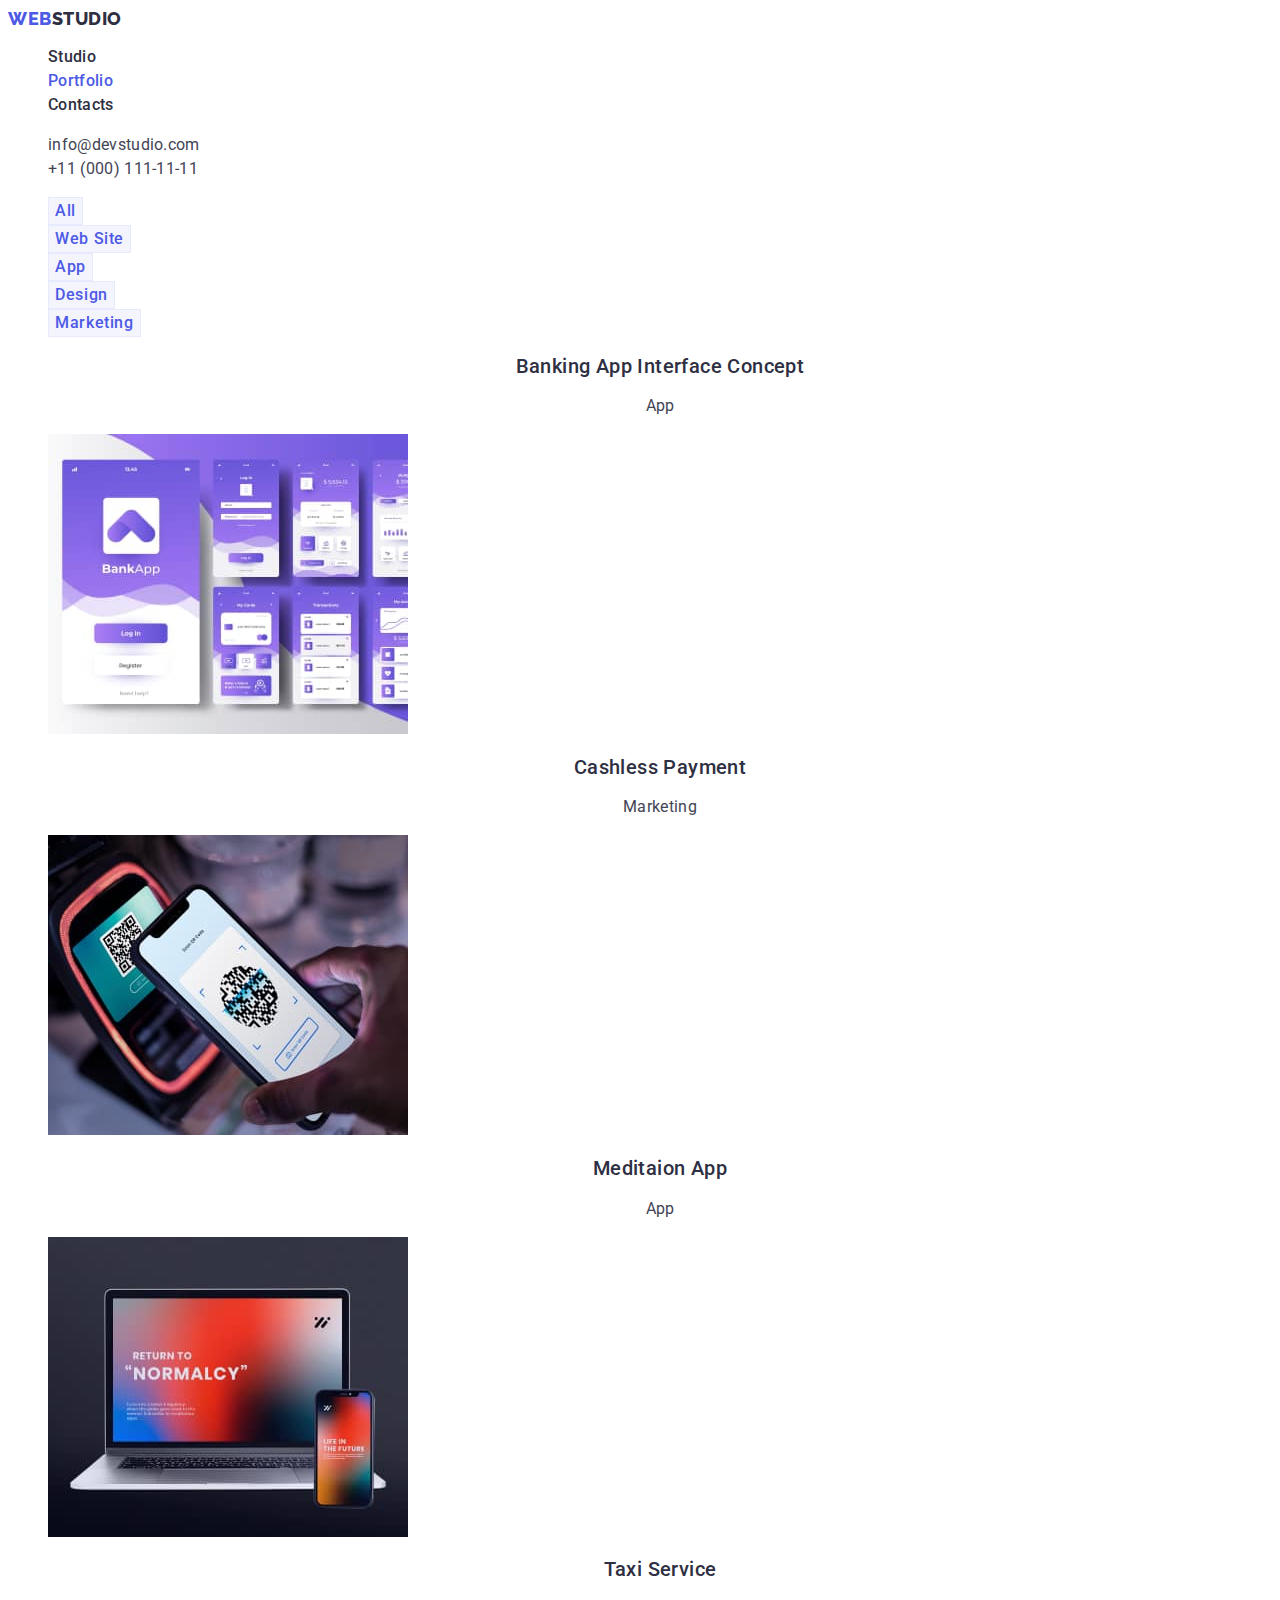
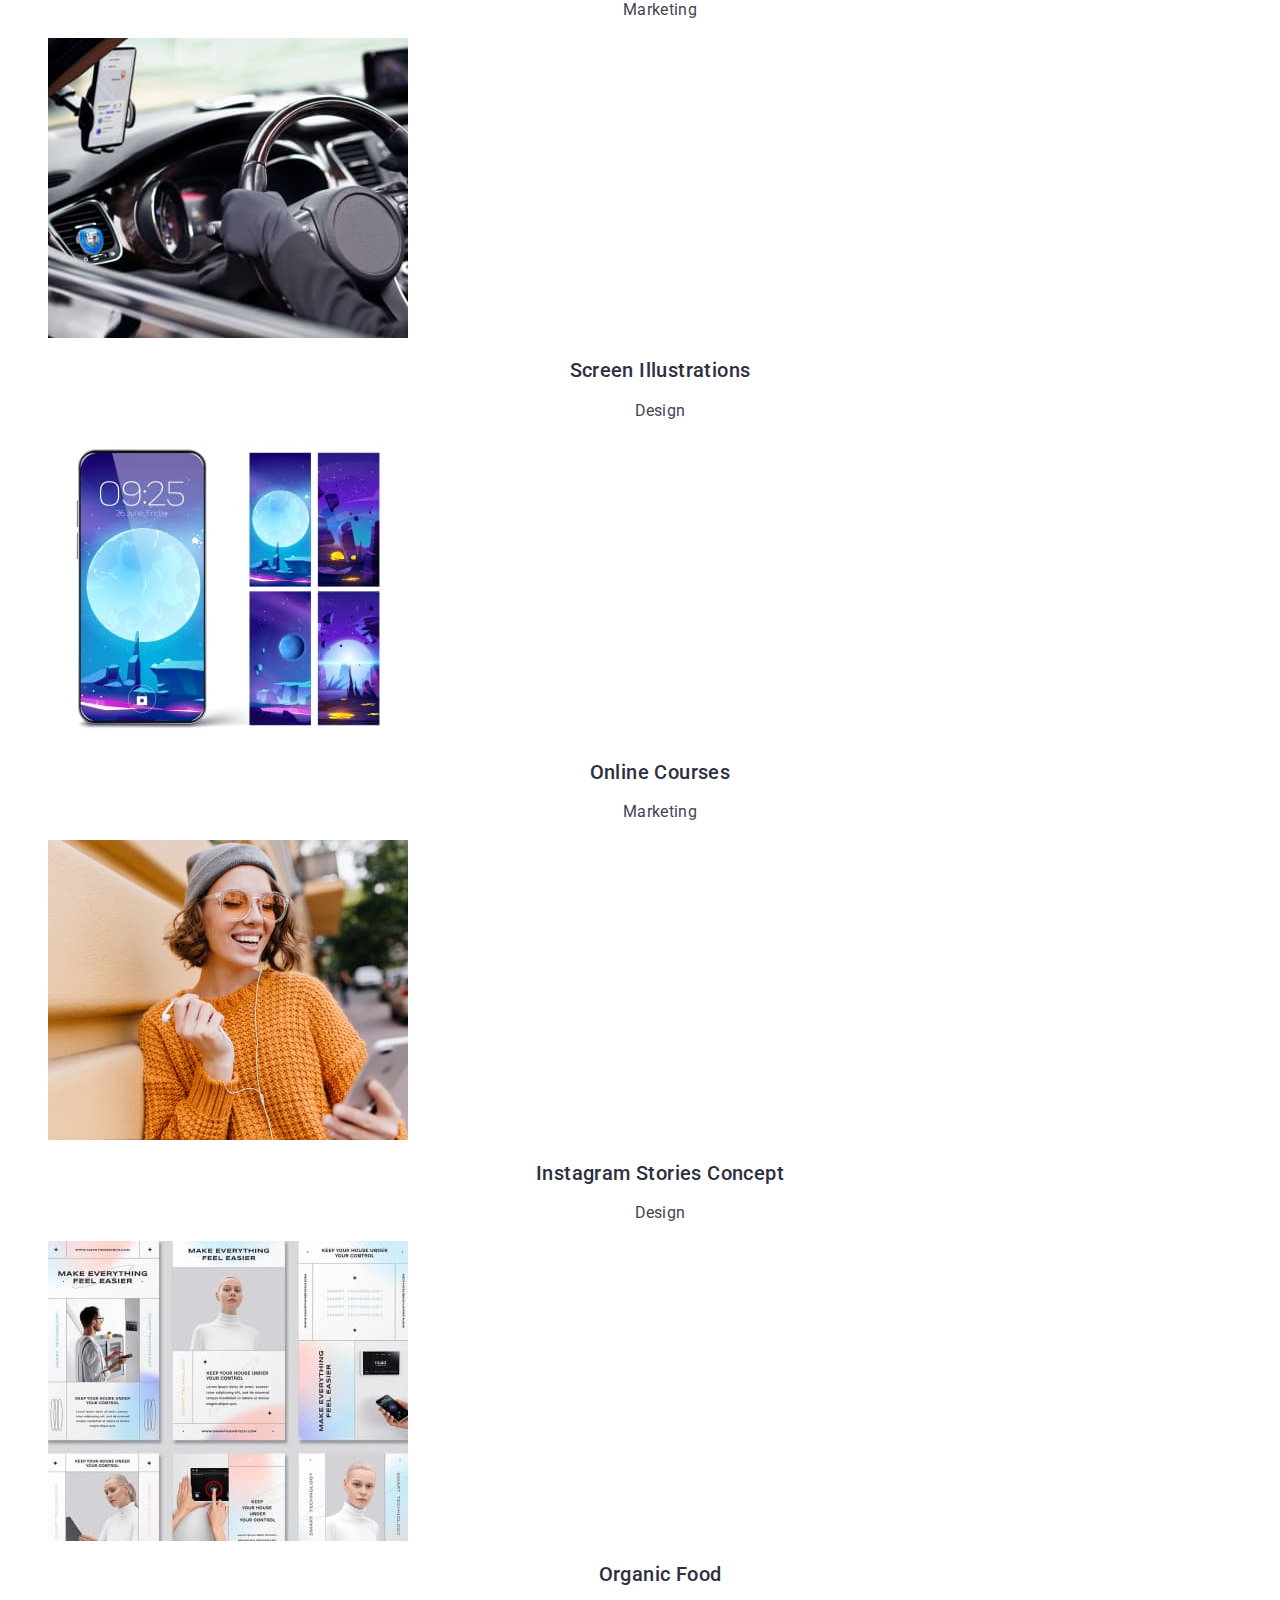
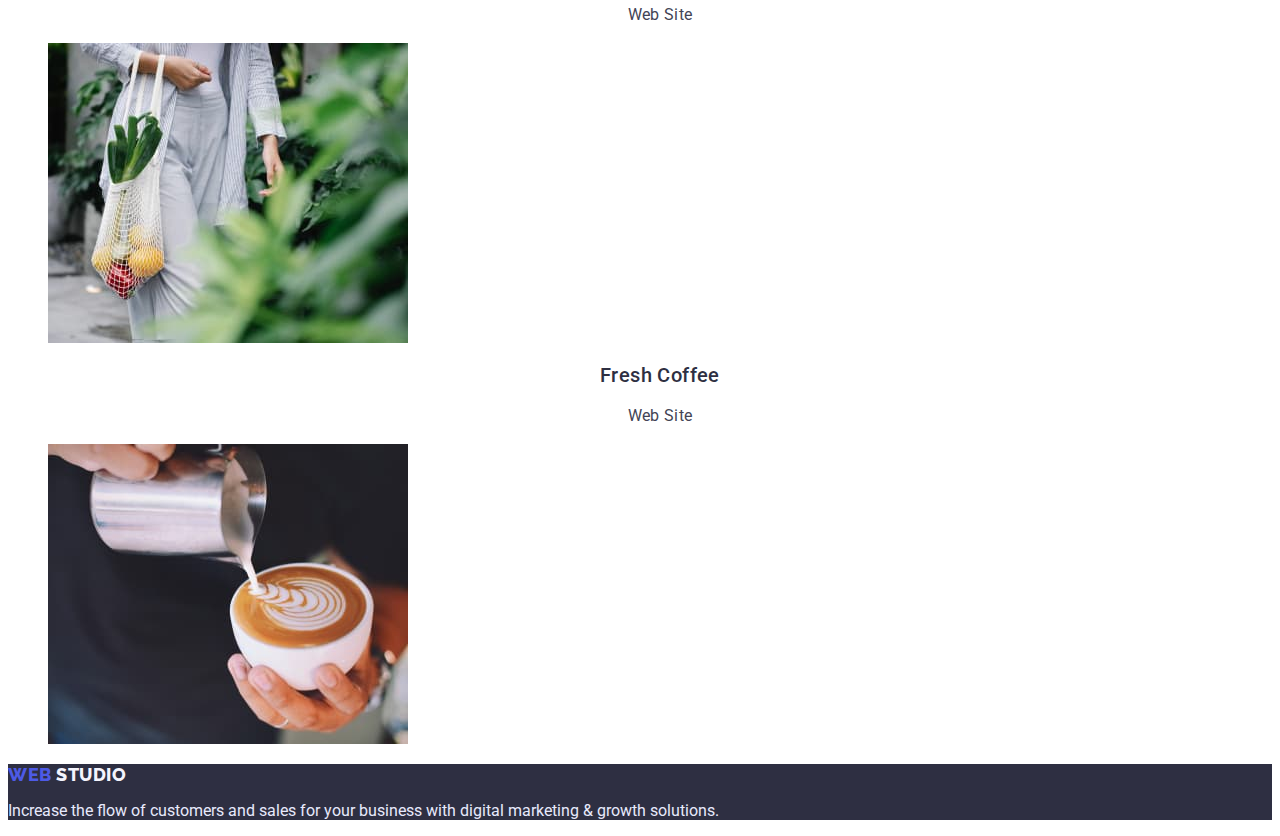
==== portfolio.html @ ab5c85e2 "HW hard working 03v" ====
<!DOCTYPE html>
<html lang="en">
  <head>
    <meta charset="UTF-8" />
    <meta name="viewport" content="width=device-width, initial-scale=1.0" />
    <title>Document</title>
    <link
      href="https://fonts.googleapis.com/css2?family=Raleway:wght@800&family=Roboto:wght@400;500;700;900&display=swap"
      rel="stylesheet"
    />
    <link rel="stylesheet" href="./styles.css" />
  </head>
  <body>
    <header class="header">
      <!-- Navigation -->
      <nav class="header-novigation">
        <a href="./index.html" class="logo">Web<span class="logo-part">Studio</span></a>
        <ul class="site-nav list">
          <li class="header-item">
            <a class="header-link link" href="./index.html">Studio</a>
          </li>
          <li class="header-item">
            <a class="header-link link current" href="./portfolio.html">Portfolio</a>
          </li>
          <li class="header-item">
            <a class="header-link link" href="">Contacts</a>
          </li>
        </ul>
      </nav>

      <!-- Contacts -->
      <address class="address">
        <ul class="address-nav list">
          <li>
            <a class="address-phone link" href="mailto:info@devstudio.com">info@devstudio.com</a>
          </li>
          <li>
            <a class="addres-phone link" href="tel:+110001111111">+11 (000) 111-11-11</a>
          </li>
        </ul>
      </address>
    </header>

    <main class="primary"></main>

    <!-- Filters -->
    <section>
      <h1 hidden class="hero-title">Gallery</h1>
      <ul class="list">
        <li><button type="button" class="btn-filter">All</button></li>
        <li><button type="button" class="btn-filter">Web Site</button></li>
        <li><button type="button" class="btn-filter">App</button></li>
        <li><button type="button" class="btn-filter">Design</button></li>
        <li><button type="button" class="btn-filter">Marketing</button></li>
      </ul>

      <!-- Gallery -->
      <ul class="gallery list">
        <li>
          <a class="link" href="">
            <h2 class="team-title">Banking App Interface Concept</h2>
            <p class="team-text">App</p>
            <img src="./images/app.jpg" alt="banking app interface concepte" width="360" />
          </a>
        </li>
        <li>
          <a class="link" href="">
            <h2 class="team-title">Cashless Payment</h2>
            <p class="team-text">Marketing</p>
            <img src="./images/marketing.jpg" alt="cashless payment" width="360" />
          </a>
        </li>
        <li>
          <a class="link" href="">
            <h2 class="team-title">Meditaion App</h2>
            <p class="team-text">App</p>
            <img src="./images/app-second.jpg" alt="meditaion app" width="360" />
          </a>
        </li>
        <li>
          <a class="link" href="">
            <h2 class="team-title">Taxi Service</h2>
            <p class="team-text">Marketing</p>
            <img src="./images/marketing-taxi.jpg" alt="taxi service" width="360" />
          </a>
        </li>
        <li>
          <a class="link" href="">
            <h2 class="team-title">Screen Illustrations</h2>
            <p class="team-text">Design</p>
            <img src="./images/img-design.jpg" alt="screen illustrations" width="360" />
          </a>
        </li>
        <li>
          <a class="link" href="">
            <h2 class="team-title">Online Courses</h2>
            <p class="team-text">Marketing</p>
            <img src="./images/marketing-courses.jpg" alt="a girl with a phone" width="360" />
          </a>
        </li>
        <li>
          <a class="link" href="">
            <h2 class="team-title">Instagram Stories Concept</h2>
            <p class="team-text">Design</p>
            <img src="./images/design-instagram.jpg" alt="instagram stories concept" width="360" />
          </a>
        </li>
        <li>
          <a class="link" href="">
            <h2 class="team-title">Organic Food</h2>
            <p class="team-text">Web Site</p>
            <img src="./images/website-food.jpg" alt="vegetables and fruits in a bag" width="360" />
          </a>
        </li>
        <li>
          <a class="link" href="">
            <h2 class="team-title">Fresh Coffee</h2>
            <p class="team-text">Web Site</p>
            <img
              src="./images/website-coffee.jpg"
              alt="barista pours coffee into a cup"
              width="360"
            />
          </a>
        </li>
      </ul>
    </section>

    <!-- Footer -->
    <footer class="footer">
      <a href="./index.html" class="logo-footer link"
        >Web <span class="logo-footer-part">Studio</span></a
      >
      <p class="footer-text">
        Increase the flow of customers and sales for your business with digital marketing & growth
        solutions.
      </p>
    </footer>
  </body>
</html>
---- styles.css ----
:root {
  --primary-brand: #4d5ae5;
  --pressed-state: #404bbf;
  --dark: #2e2f42;
  --succes: #31d0aa;
  --text: #434455;
  --subtle-text: #434455;
  --accent: #e7e9fc;
  --light: #f4f4fd;
  --modal-overlay: rgba(46, 47, 66, 0.4);
  --hero-background: rgba(46, 47, 66, 0.7);
  --white-background: #ffffff;
}

/* Body */
body {
  color: var(--text);
  background-color: var(--white-background);
  font-family: "Roboto", sans-serif;
  font-size: 16px;
}

/* Logo */
.logo {
  color: var(--primary-brand);
  font-family: "Raleway", sans-serif;
  letter-spacing: 0.03em;
  font-weight: 800;
  font-size: 18px;
  line-height: 1.17;
  letter-spacing: 0.03em;
  text-transform: uppercase;
  text-decoration: none;
}
.logo-part {
  color: var(--dark);
  font-family: "Raleway", sans-serif;
  letter-spacing: 0.03em;
  font-weight: 800;
  font-size: 18px;
  line-height: 1.17;
  letter-spacing: 0.03em;
  text-transform: uppercase;
  text-decoration: none;
}
.list {
  list-style: none;
}

/* Navigation */
.site-nav .link {
  color: var(--dark);
  font-weight: 500;
  font-size: 16px;
  line-height: 1.5;
  letter-spacing: 0.02em;
}
.site-nav .link:hover,
.site-nav .link:focus {
  color: var(--pressed-state);
}
.site-nav .link.current {
  color: var(--primary-brand);
}

.address-nav .link {
  color: var(--text);
  font-size: 16px;
  line-height: 1.5;
  letter-spacing: 0.02em;
  font-style: normal;
}
.address-nav .link:hover,
.address-nav .link:focus {
  color: var(--pressed-state);
  font-size: 16px;
  line-height: 1.5;
  letter-spacing: 0.02em;
  font-style: normal;
}

.link {
  text-decoration: none;
}

.header-link {
  color: var(--dark);
  font-weight: 500;
  font-size: 16px;
  line-height: 1.5;
  letter-spacing: 0.02em;
}

/* Hero */
.hero {
  background-color: var(--dark);
}

.hero-title {
  color: var(--white-background);
  font-weight: 700;
  font-size: 56px;
  line-height: 1.07;
  text-align: center;
  letter-spacing: 0.02em;
}
/* Buttons */

.btn {
  color: var(--white-background);
  background-color: var(--primary-brand);
  font-family: "Roboto", sans-serif;
  font-weight: 500;
  font-size: 16px;
  line-height: 1.5;
  align-items: center;
  letter-spacing: 0.04em;
  cursor: pointer;
}

.btn:hover,
.btn:focus {
  color: var(--white-background);
  background-color: var(--pressed-state);
  font-family: "Roboto", sans-serif;
  font-weight: 500;
  font-size: 16px;
  line-height: 1.5;
  align-items: center;
  letter-spacing: 0.04em;
  cursor: pointer;
}
.btn-filter {
  color: var(--primary-brand);
  background-color: var(--light);
  border: 1px solid var(--accent);
  font-family: "Roboto", sans-serif;
  font-weight: 500;
  font-size: 16px;
  line-height: 1.5;
  align-items: center;
  text-align: center;
  letter-spacing: 0.04em;
  cursor: pointer;
}

.btn-filter:hover,
.btn-filter:focus {
  color: var(--white-background);
  background-color: var(--pressed-state);
  font-family: "Roboto", sans-serif;
  font-weight: 500;
  font-size: 16px;
  line-height: 1.5;
  align-items: center;
  text-align: center;
  letter-spacing: 0.04em;
  cursor: pointer;
}

/* Section */
.section-team {
  background-color: var(--light);
}
.section-title {
  color: var(--dark);
  font-weight: 700;
  font-size: 36px;
  line-height: 1.11;
  text-align: center;
  letter-spacing: 0.02em;
  text-transform: capitalize;
}

/* 01 About */
.about-title {
  color: var(--dark);
  font-weight: 500;
  font-size: 20px;
  line-height: 1.2;
  letter-spacing: 0.02em;
}
.about {
  color: var(--text);
}

/* 02 Types of job*/
.types {
  color: var(--dark);
}

.about-text {
  font-family: "Roboto", sans-serif;
  font-weight: 400;
  font-size: 16px;
  line-height: 1.5;
  letter-spacing: 0.02em;
}
/* 03 Team */
.team-title {
  color: var(--dark);
  font-weight: 500;
  font-size: 20px;
  line-height: 1.2;
  text-align: center;
  letter-spacing: 0.02em;
}
.team {
  color: var(--text);
}

.team-text {
  color: var(--text);
  font-size: 16px;
  line-height: 1.5;
  text-align: center;
  letter-spacing: 0.02em;
}
.team-title {
  background-color: var(--white-background);
}
/* Footer */
.logo-footer {
  color: var(--primary-brand);
  font-family: "Raleway", sans-serif;
  letter-spacing: 0.03em;
  letter-spacing: 0.03em;
  font-weight: 800;
  font-size: 18px;
  line-height: 1.17;
  letter-spacing: 0.03em;
  text-transform: uppercase;
  text-decoration: none;
}
.logo-footer-part {
  color: var(--light);
  font-family: "Raleway", sans-serif;
  letter-spacing: 0.03em;
  font-weight: 800;
  font-size: 18px;
  line-height: 1.17;
  letter-spacing: 0.03em;
  text-transform: uppercase;
  text-decoration: none;
}
.footer {
  color: var(--white-background);
  background-color: var(--dark);
}

.footer-text {
  color: var(--accent);
}
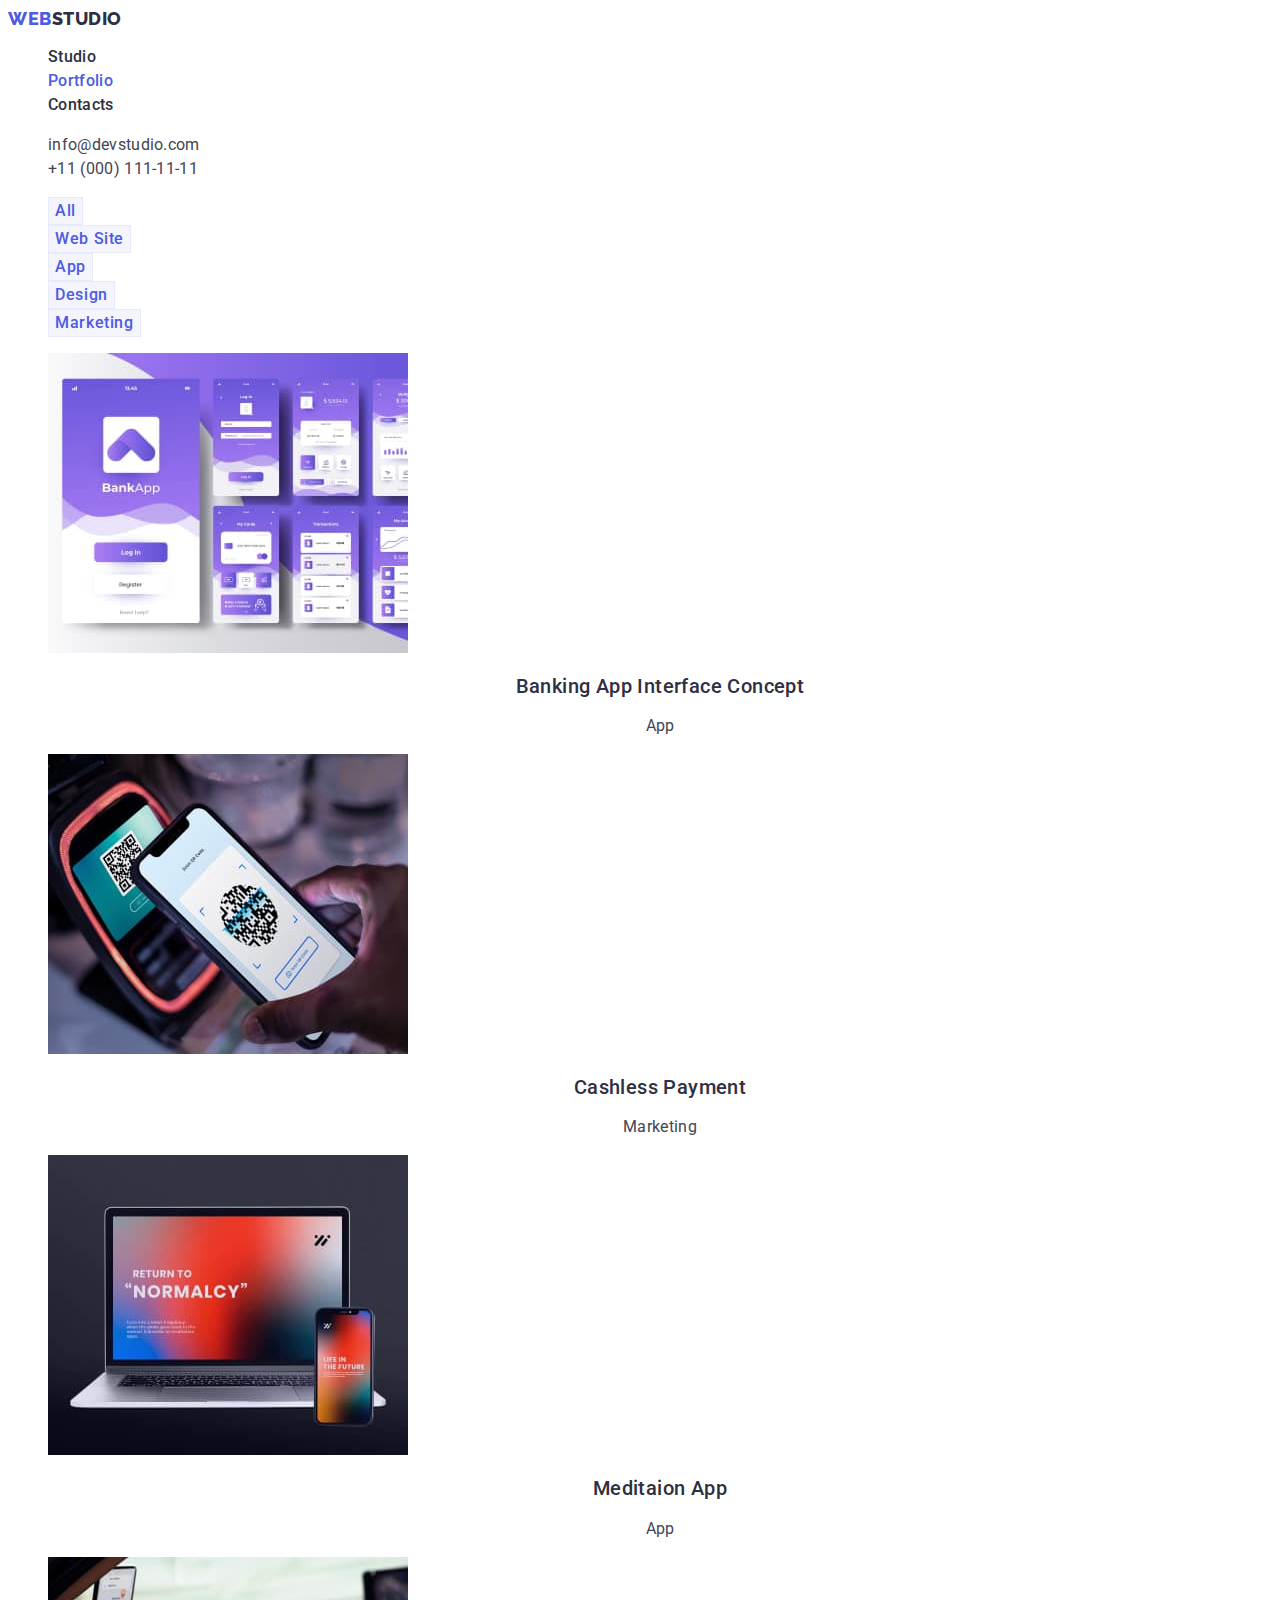
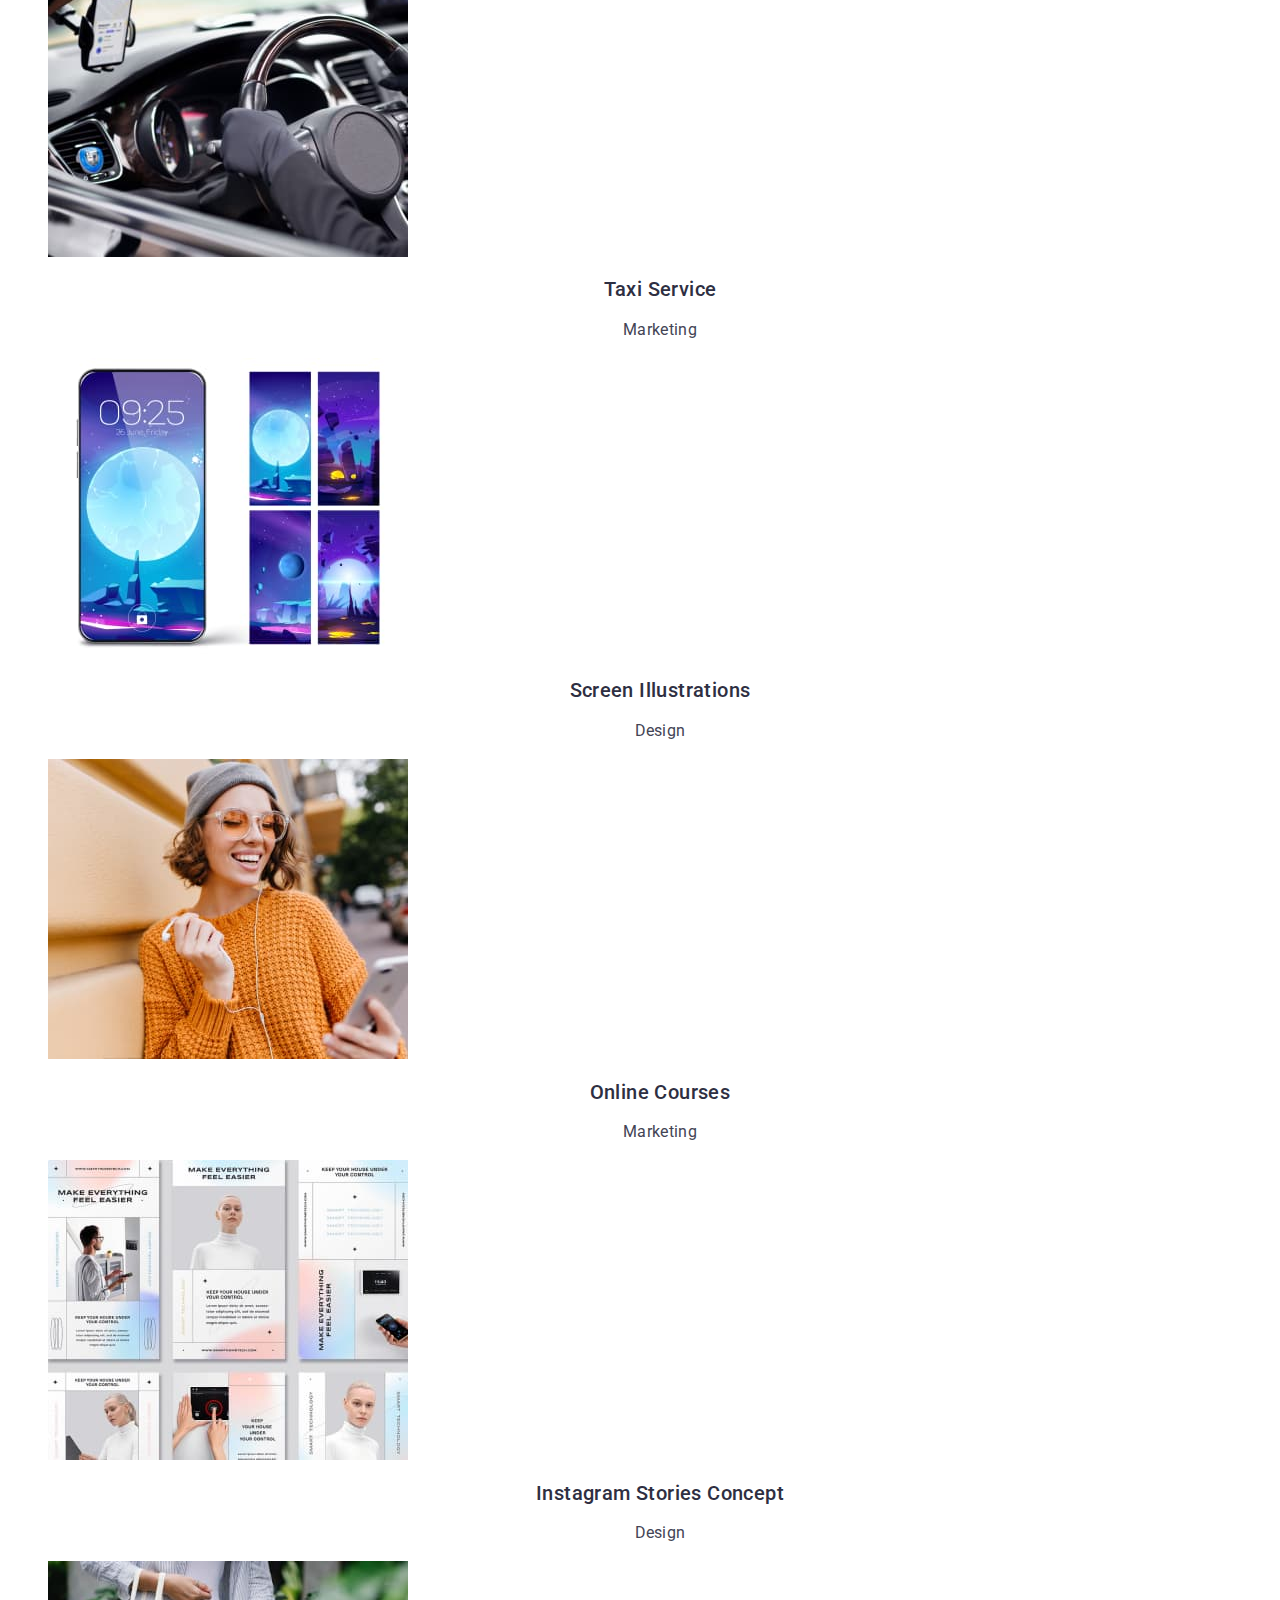
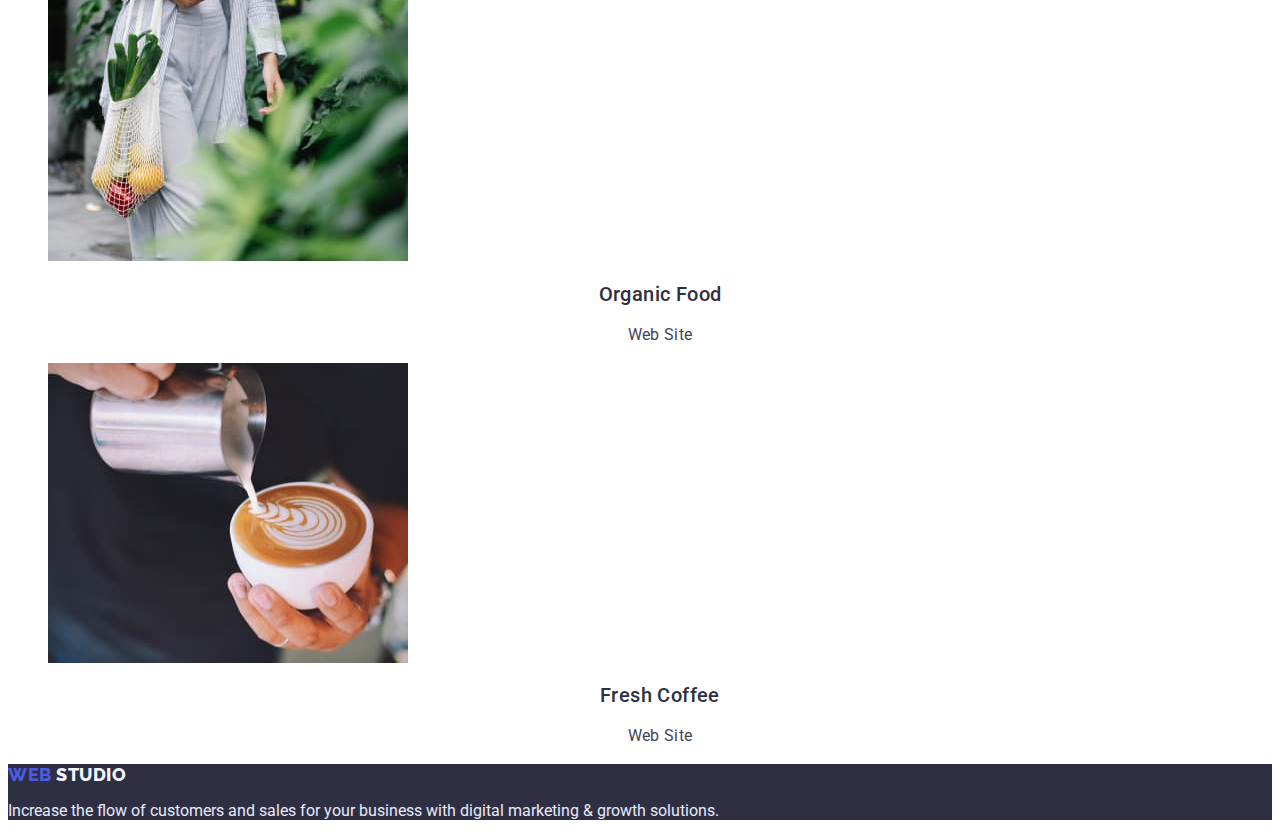
==== commit 05466db2: "HW-05v" ====
--- a/portfolio.html
+++ b/portfolio.html
@@ -4,6 +4,8 @@
     <meta charset="UTF-8" />
     <meta name="viewport" content="width=device-width, initial-scale=1.0" />
     <title>Document</title>
+    <link rel="preconnect" href="https://fonts.googleapis.com" />
+    <link rel="preconnect" href="https://fonts.gstatic.com" crossorigin />
     <link
       href="https://fonts.googleapis.com/css2?family=Raleway:wght@800&family=Roboto:wght@400;500;700;900&display=swap"
       rel="stylesheet"
@@ -14,7 +16,7 @@
     <header class="header">
       <!-- Navigation -->
       <nav class="header-novigation">
-        <a href="./index.html" class="logo">Web<span class="logo-part">Studio</span></a>
+        <a href="./index.html" class="logo link">Web<span class="logo-part">Studio</span></a>
         <ul class="site-nav list">
           <li class="header-item">
             <a class="header-link link" href="./index.html">Studio</a>
@@ -32,99 +34,107 @@
       <address class="address">
         <ul class="address-nav list">
           <li>
-            <a class="address-phone link" href="mailto:info@devstudio.com">info@devstudio.com</a>
+            <a class="address-nav link" href="mailto:info@devstudio.com">info@devstudio.com</a>
           </li>
           <li>
-            <a class="addres-phone link" href="tel:+110001111111">+11 (000) 111-11-11</a>
+            <a class="address-nav link" href="tel:+110001111111">+11 (000) 111-11-11</a>
           </li>
         </ul>
       </address>
     </header>
 
-    <main class="primary"></main>
+    <main class="primary">
+      <!-- Filters -->
+      <section>
+        <h1 hidden class="hero-title">Gallery</h1>
+        <ul class="list">
+          <li><button type="button" class="btn-filter">All</button></li>
+          <li><button type="button" class="btn-filter">Web Site</button></li>
+          <li><button type="button" class="btn-filter">App</button></li>
+          <li><button type="button" class="btn-filter">Design</button></li>
+          <li><button type="button" class="btn-filter">Marketing</button></li>
+        </ul>
 
-    <!-- Filters -->
-    <section>
-      <h1 hidden class="hero-title">Gallery</h1>
-      <ul class="list">
-        <li><button type="button" class="btn-filter">All</button></li>
-        <li><button type="button" class="btn-filter">Web Site</button></li>
-        <li><button type="button" class="btn-filter">App</button></li>
-        <li><button type="button" class="btn-filter">Design</button></li>
-        <li><button type="button" class="btn-filter">Marketing</button></li>
-      </ul>
-
-      <!-- Gallery -->
-      <ul class="gallery list">
-        <li>
-          <a class="link" href="">
-            <h2 class="team-title">Banking App Interface Concept</h2>
-            <p class="team-text">App</p>
-            <img src="./images/app.jpg" alt="banking app interface concepte" width="360" />
-          </a>
-        </li>
-        <li>
-          <a class="link" href="">
-            <h2 class="team-title">Cashless Payment</h2>
-            <p class="team-text">Marketing</p>
-            <img src="./images/marketing.jpg" alt="cashless payment" width="360" />
-          </a>
-        </li>
-        <li>
-          <a class="link" href="">
-            <h2 class="team-title">Meditaion App</h2>
-            <p class="team-text">App</p>
-            <img src="./images/app-second.jpg" alt="meditaion app" width="360" />
-          </a>
-        </li>
-        <li>
-          <a class="link" href="">
-            <h2 class="team-title">Taxi Service</h2>
-            <p class="team-text">Marketing</p>
-            <img src="./images/marketing-taxi.jpg" alt="taxi service" width="360" />
-          </a>
-        </li>
-        <li>
-          <a class="link" href="">
-            <h2 class="team-title">Screen Illustrations</h2>
-            <p class="team-text">Design</p>
-            <img src="./images/img-design.jpg" alt="screen illustrations" width="360" />
-          </a>
-        </li>
-        <li>
-          <a class="link" href="">
-            <h2 class="team-title">Online Courses</h2>
-            <p class="team-text">Marketing</p>
-            <img src="./images/marketing-courses.jpg" alt="a girl with a phone" width="360" />
-          </a>
-        </li>
-        <li>
-          <a class="link" href="">
-            <h2 class="team-title">Instagram Stories Concept</h2>
-            <p class="team-text">Design</p>
-            <img src="./images/design-instagram.jpg" alt="instagram stories concept" width="360" />
-          </a>
-        </li>
-        <li>
-          <a class="link" href="">
-            <h2 class="team-title">Organic Food</h2>
-            <p class="team-text">Web Site</p>
-            <img src="./images/website-food.jpg" alt="vegetables and fruits in a bag" width="360" />
-          </a>
-        </li>
-        <li>
-          <a class="link" href="">
-            <h2 class="team-title">Fresh Coffee</h2>
-            <p class="team-text">Web Site</p>
-            <img
-              src="./images/website-coffee.jpg"
-              alt="barista pours coffee into a cup"
-              width="360"
-            />
-          </a>
-        </li>
-      </ul>
-    </section>
+        <!-- Gallery -->
+        <ul class="gallery list">
+          <li>
+            <a class="link" href="">
+              <img src="./images/app.jpg" alt="banking app interface concepte" width="360" />
+              <h2 class="team-title">Banking App Interface Concept</h2>
+              <p class="team-text">App</p>
+            </a>
+          </li>
+          <li>
+            <a class="link" href="">
+              <img src="./images/marketing.jpg" alt="cashless payment" width="360" />
+              <h2 class="team-title">Cashless Payment</h2>
+              <p class="team-text">Marketing</p>
+            </a>
+          </li>
+          <li>
+            <a class="link" href="">
+              <img src="./images/app-second.jpg" alt="meditaion app" width="360" />
+              <h2 class="team-title">Meditaion App</h2>
+              <p class="team-text">App</p>
+            </a>
+          </li>
+          <li>
+            <a class="link" href="">
+              <img src="./images/marketing-taxi.jpg" alt="taxi service" width="360" />
+              <h2 class="team-title">Taxi Service</h2>
+              <p class="team-text">Marketing</p>
+            </a>
+          </li>
+          <li>
+            <a class="link" href="">
+              <img src="./images/img-design.jpg" alt="screen illustrations" width="360" />
+              <h2 class="team-title">Screen Illustrations</h2>
+              <p class="team-text">Design</p>
+            </a>
+          </li>
+          <li>
+            <a class="link" href="">
+              <img src="./images/marketing-courses.jpg" alt="a girl with a phone" width="360" />
+              <h2 class="team-title">Online Courses</h2>
+              <p class="team-text">Marketing</p>
+            </a>
+          </li>
+          <li>
+            <a class="link" href="">
+              <img
+                src="./images/design-instagram.jpg"
+                alt="instagram stories concept"
+                width="360"
+              />
+              <h2 class="team-title">Instagram Stories Concept</h2>
+              <p class="team-text">Design</p>
+            </a>
+          </li>
+          <li>
+            <a class="link" href="">
+              <img
+                src="./images/website-food.jpg"
+                alt="vegetables and fruits in a bag"
+                width="360"
+              />
+              <h2 class="team-title">Organic Food</h2>
+              <p class="team-text">Web Site</p>
+            </a>
+          </li>
+          <li>
+            <a class="link" href="">
+              <img
+                src="./images/website-coffee.jpg"
+                alt="barista pours coffee into a cup"
+                width="360"
+              />
+              <h2 class="team-title">Fresh Coffee</h2>
+              <p class="team-text">Web Site</p>
+            </a>
+          </li>
+        </ul>
+      </section>
+    </main>
 
     <!-- Footer -->
     <footer class="footer">
--- a/styles.css
+++ b/styles.css
@@ -48,7 +48,8 @@
 }
 
 /* Navigation */
-.site-nav .link {
+.site-nav .link,
+.header-link {
   color: var(--dark);
   font-weight: 500;
   font-size: 16px;
@@ -56,15 +57,19 @@
   letter-spacing: 0.02em;
 }
 .site-nav .link:hover,
-.site-nav .link:focus {
+.site-nav .link:focus,
+.header-link .link:hover,
+.header-link .link:focus {
   color: var(--pressed-state);
 }
-.site-nav .link.current {
+.site-nav .link.current,
+.header-link .link.current {
   color: var(--primary-brand);
 }
 
 .address-nav .link {
   color: var(--text);
+  font-style: normal;
   font-size: 16px;
   line-height: 1.5;
   letter-spacing: 0.02em;
@@ -73,6 +78,7 @@
 .address-nav .link:hover,
 .address-nav .link:focus {
   color: var(--pressed-state);
+  font-style: normal;
   font-size: 16px;
   line-height: 1.5;
   letter-spacing: 0.02em;
@@ -81,14 +87,6 @@
 
 .link {
   text-decoration: none;
-}
-
-.header-link {
-  color: var(--dark);
-  font-weight: 500;
-  font-size: 16px;
-  line-height: 1.5;
-  letter-spacing: 0.02em;
 }
 
 /* Hero */
@@ -219,6 +217,9 @@
 .team-title {
   background-color: var(--white-background);
 }
+.team-item {
+  background-color: var(--white-background);
+}
 /* Footer */
 .logo-footer {
   color: var(--primary-brand);
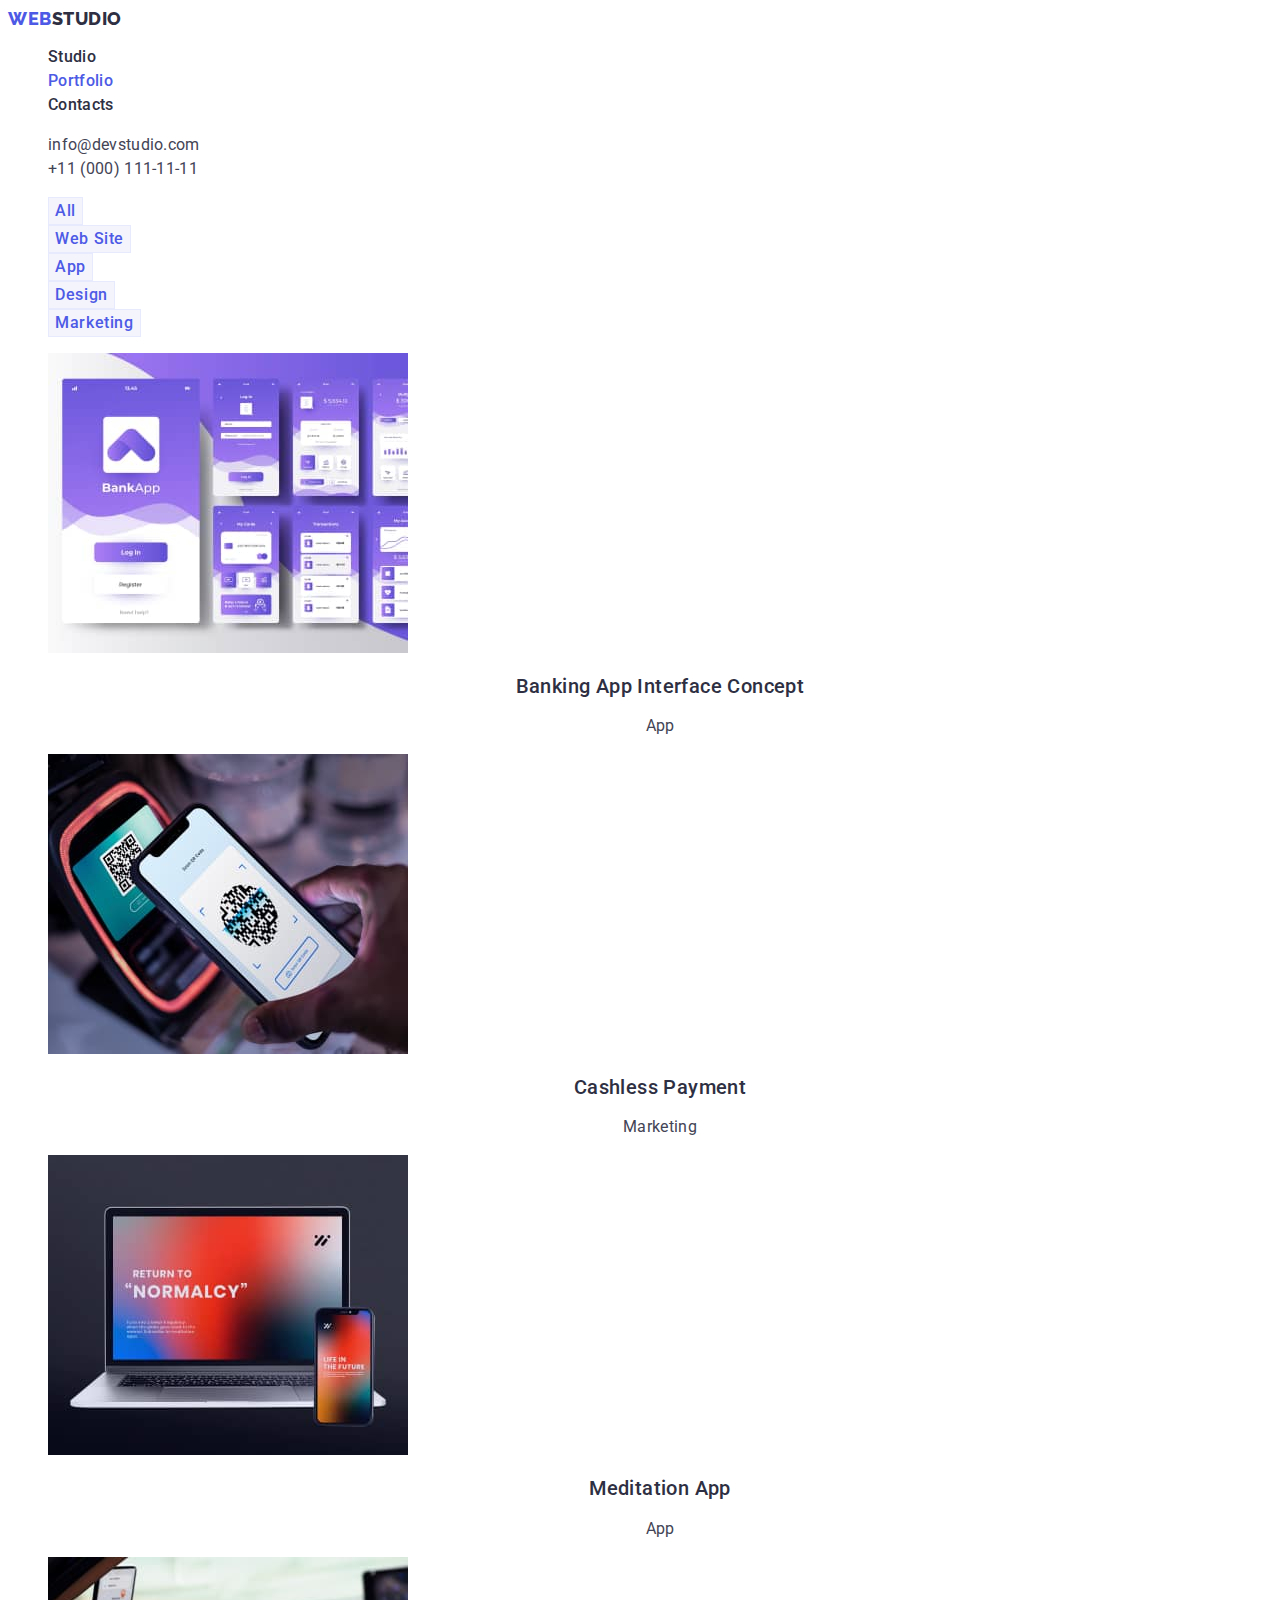
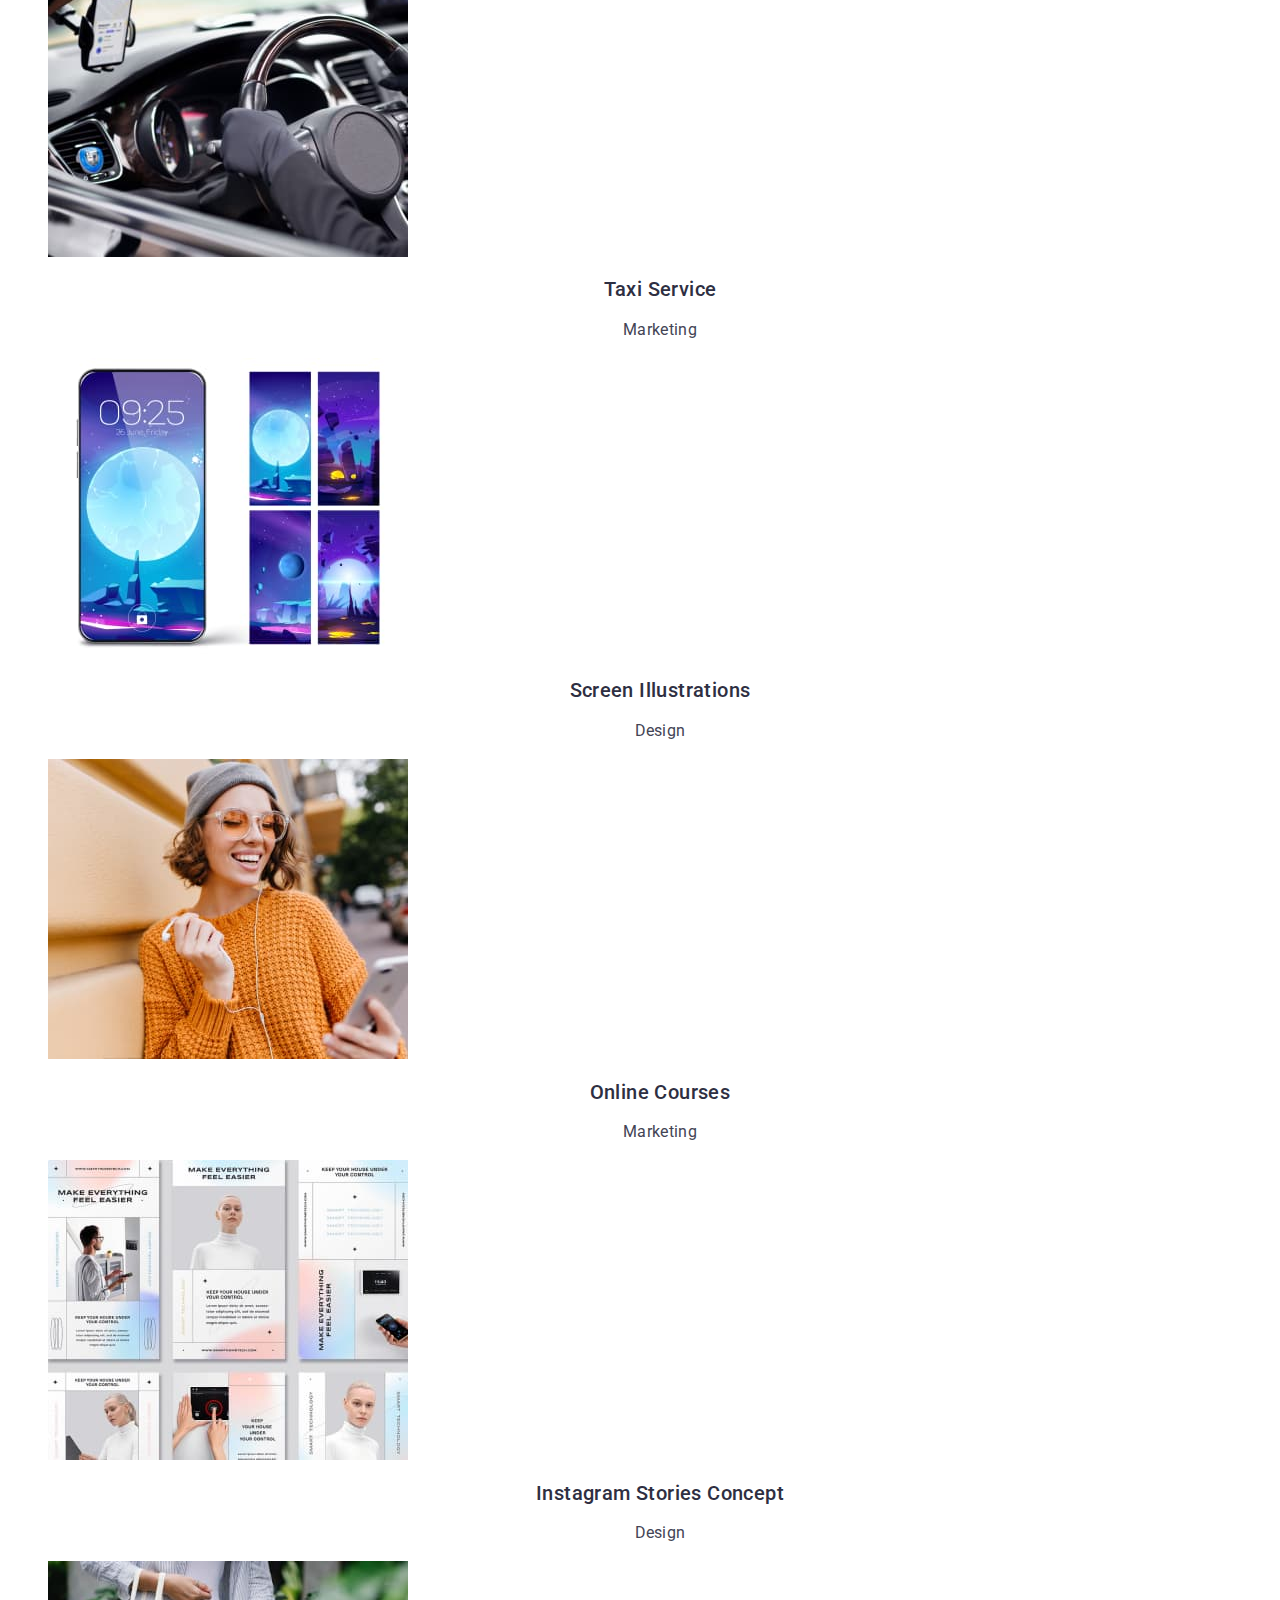
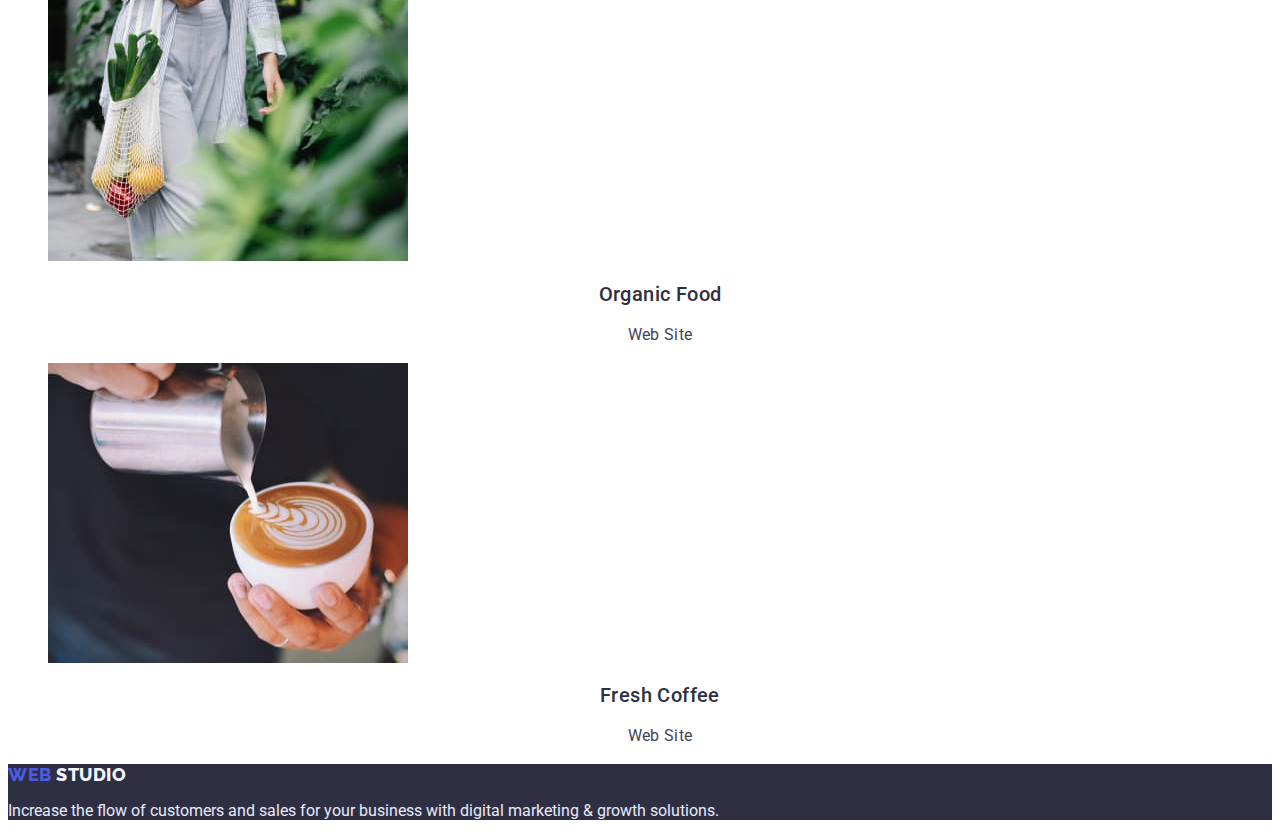
==== commit eeadf229: "HW 06v" ====
--- a/portfolio.html
+++ b/portfolio.html
@@ -74,7 +74,7 @@
           <li>
             <a class="link" href="">
               <img src="./images/app-second.jpg" alt="meditaion app" width="360" />
-              <h2 class="team-title">Meditaion App</h2>
+              <h2 class="team-title">Meditation App</h2>
               <p class="team-text">App</p>
             </a>
           </li>
--- a/styles.css
+++ b/styles.css
@@ -49,6 +49,7 @@
 
 /* Navigation */
 .site-nav .link,
+.header-item,
 .header-link {
   color: var(--dark);
   font-weight: 500;
@@ -58,6 +59,8 @@
 }
 .site-nav .link:hover,
 .site-nav .link:focus,
+.header-item .link:hover,
+.header-item .link:focus,
 .header-link .link:hover,
 .header-link .link:focus {
   color: var(--pressed-state);
@@ -67,6 +70,9 @@
   color: var(--primary-brand);
 }
 
+.address {
+  font-style: normal;
+}
 .address-nav .link {
   color: var(--text);
   font-style: normal;
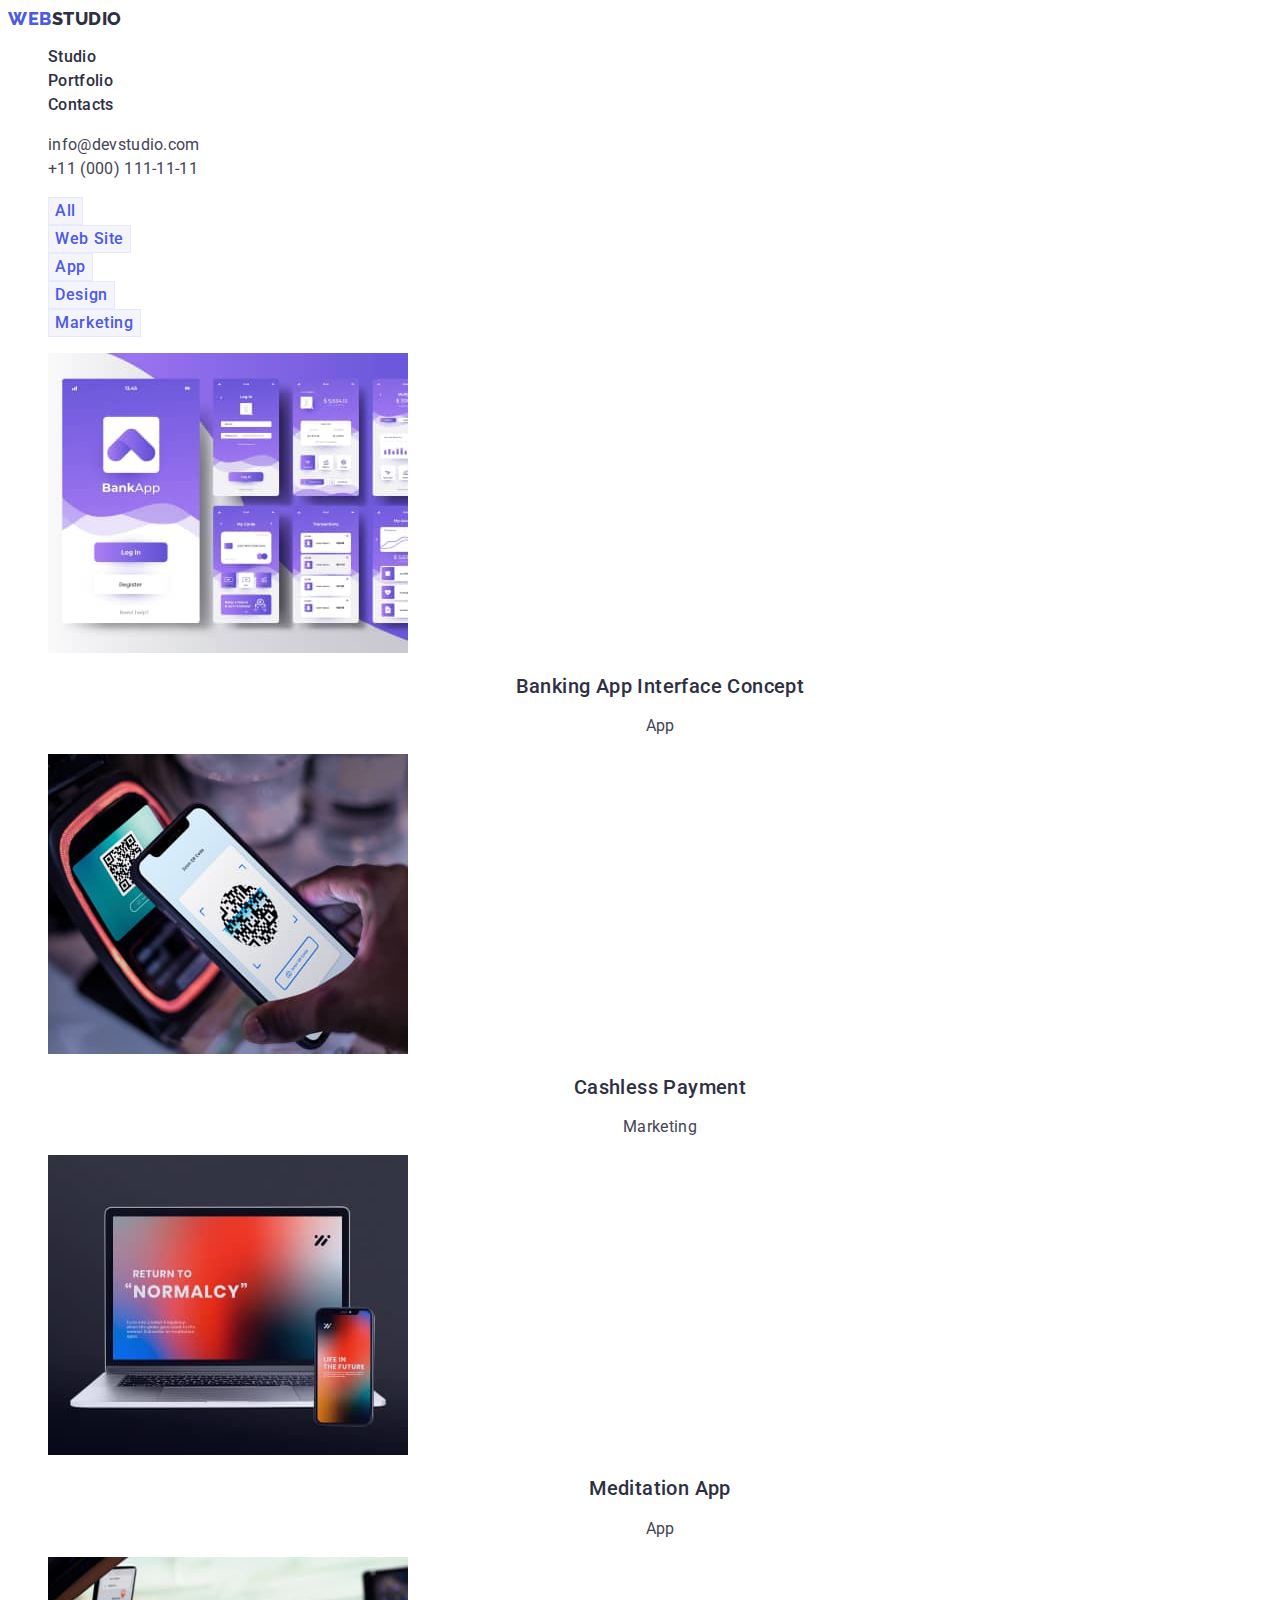
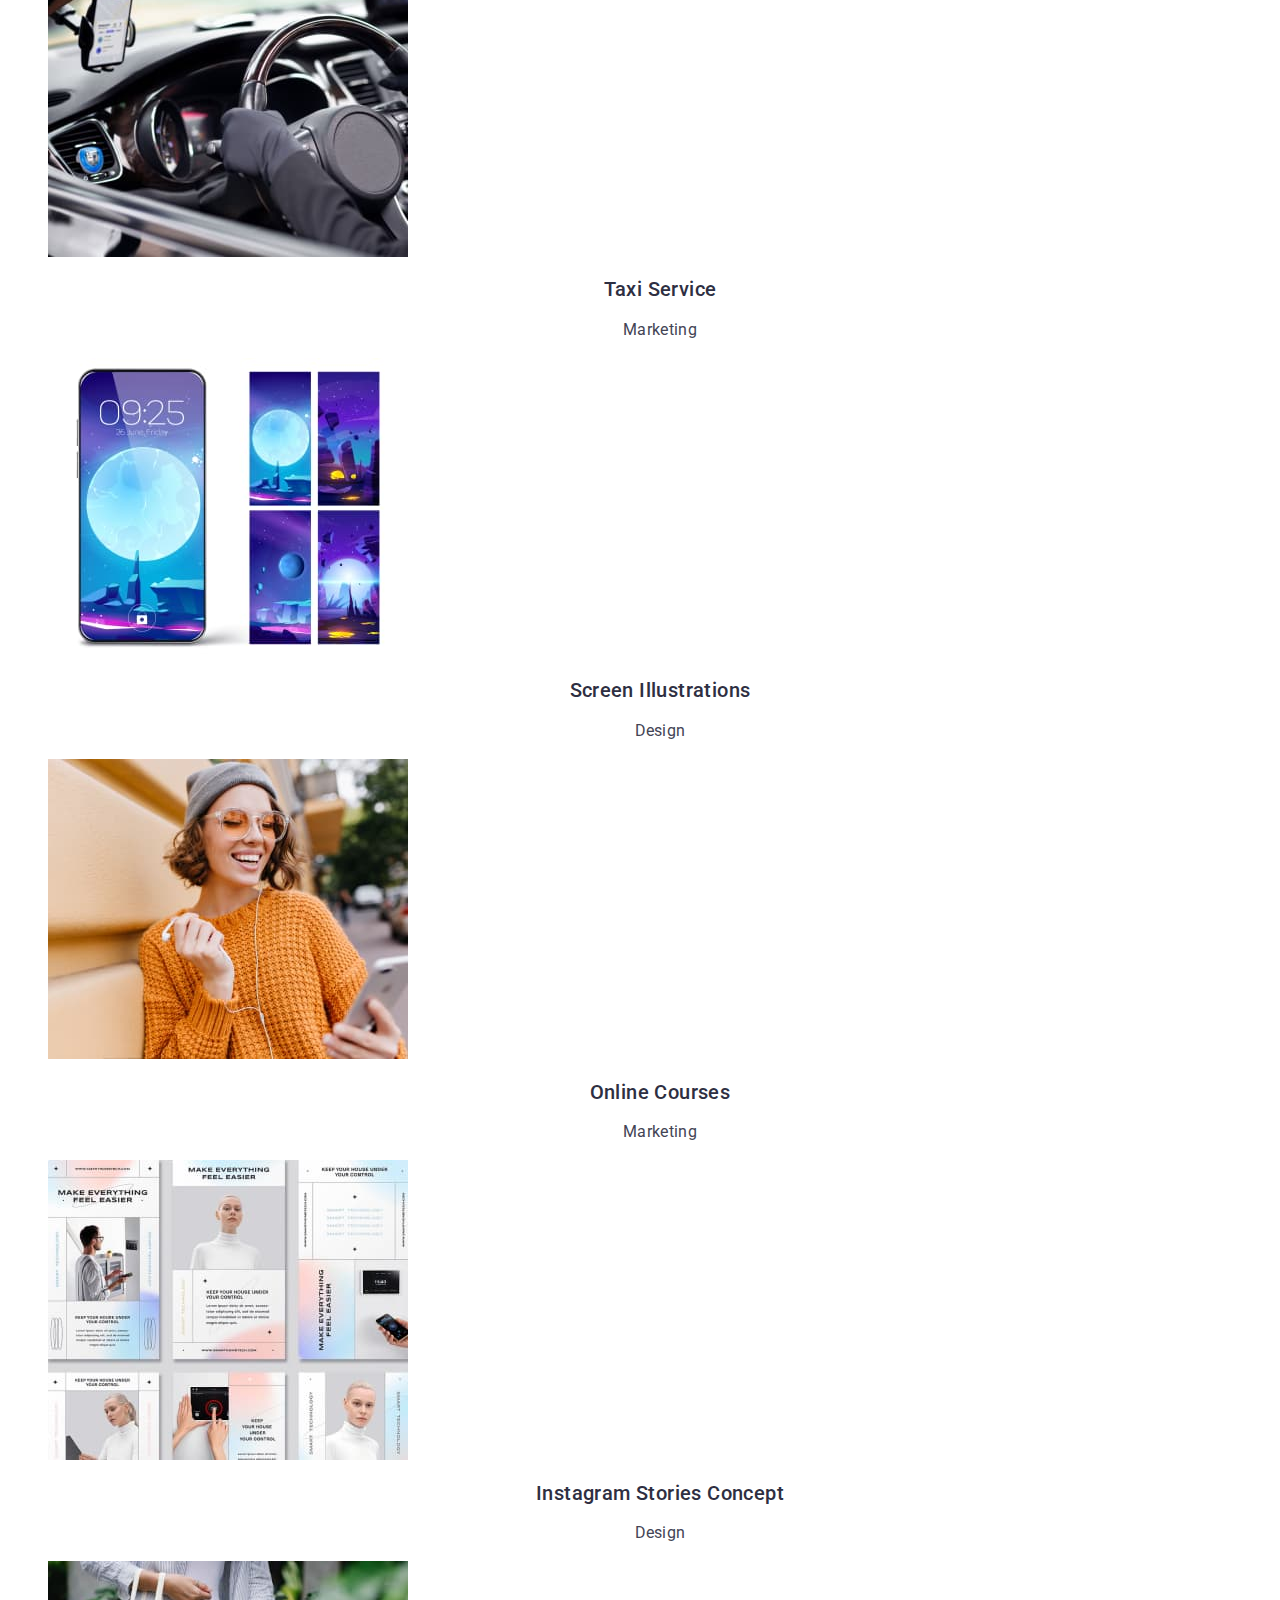
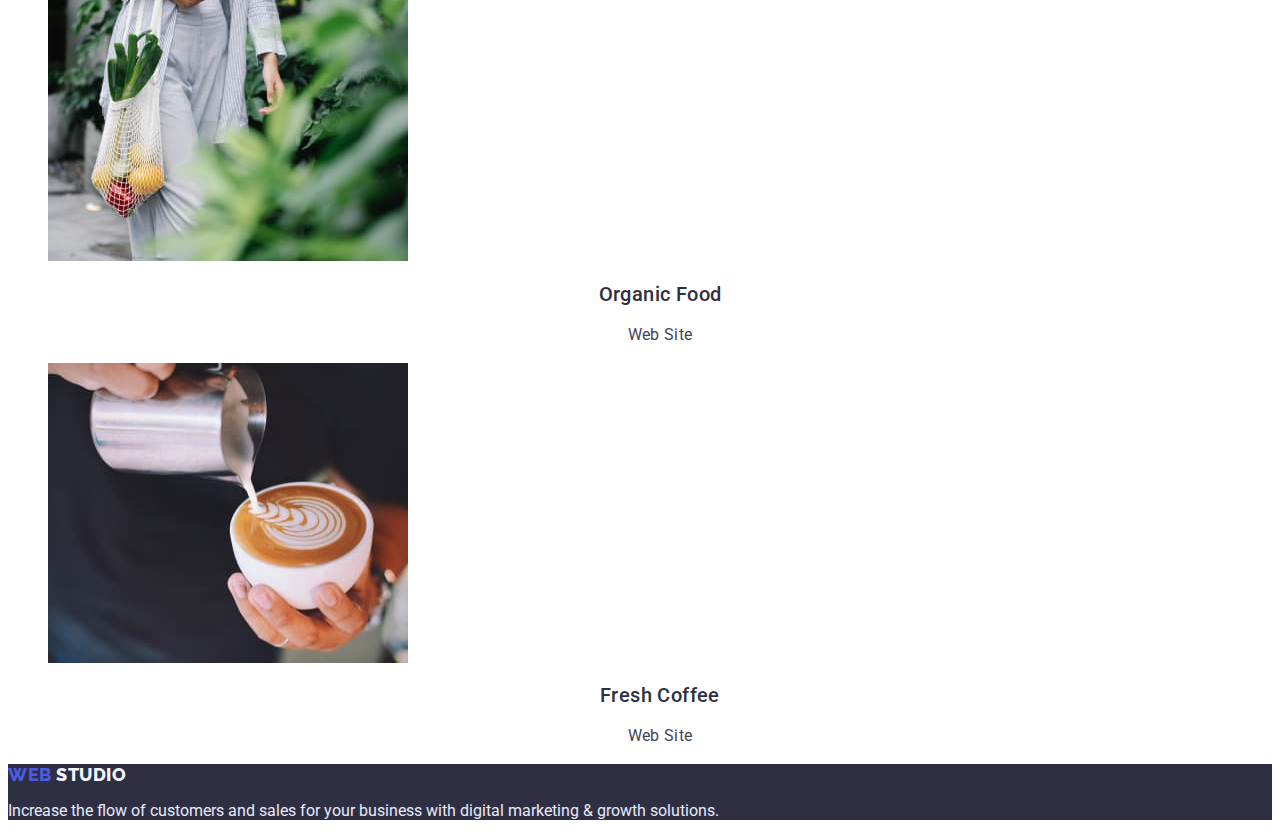
==== commit 4fa9d165: "WH 07v" ====
--- a/portfolio.html
+++ b/portfolio.html
@@ -15,16 +15,16 @@
   <body>
     <header class="header">
       <!-- Navigation -->
-      <nav class="header-novigation">
+      <nav class="list">
         <a href="./index.html" class="logo link">Web<span class="logo-part">Studio</span></a>
-        <ul class="site-nav list">
-          <li class="header-item">
+        <ul class="list">
+          <li>
             <a class="header-link link" href="./index.html">Studio</a>
           </li>
-          <li class="header-item">
-            <a class="header-link link current" href="./portfolio.html">Portfolio</a>
+          <li>
+            <a class="header-link link" href="./portfolio.html">Portfolio</a>
           </li>
-          <li class="header-item">
+          <li>
             <a class="header-link link" href="">Contacts</a>
           </li>
         </ul>
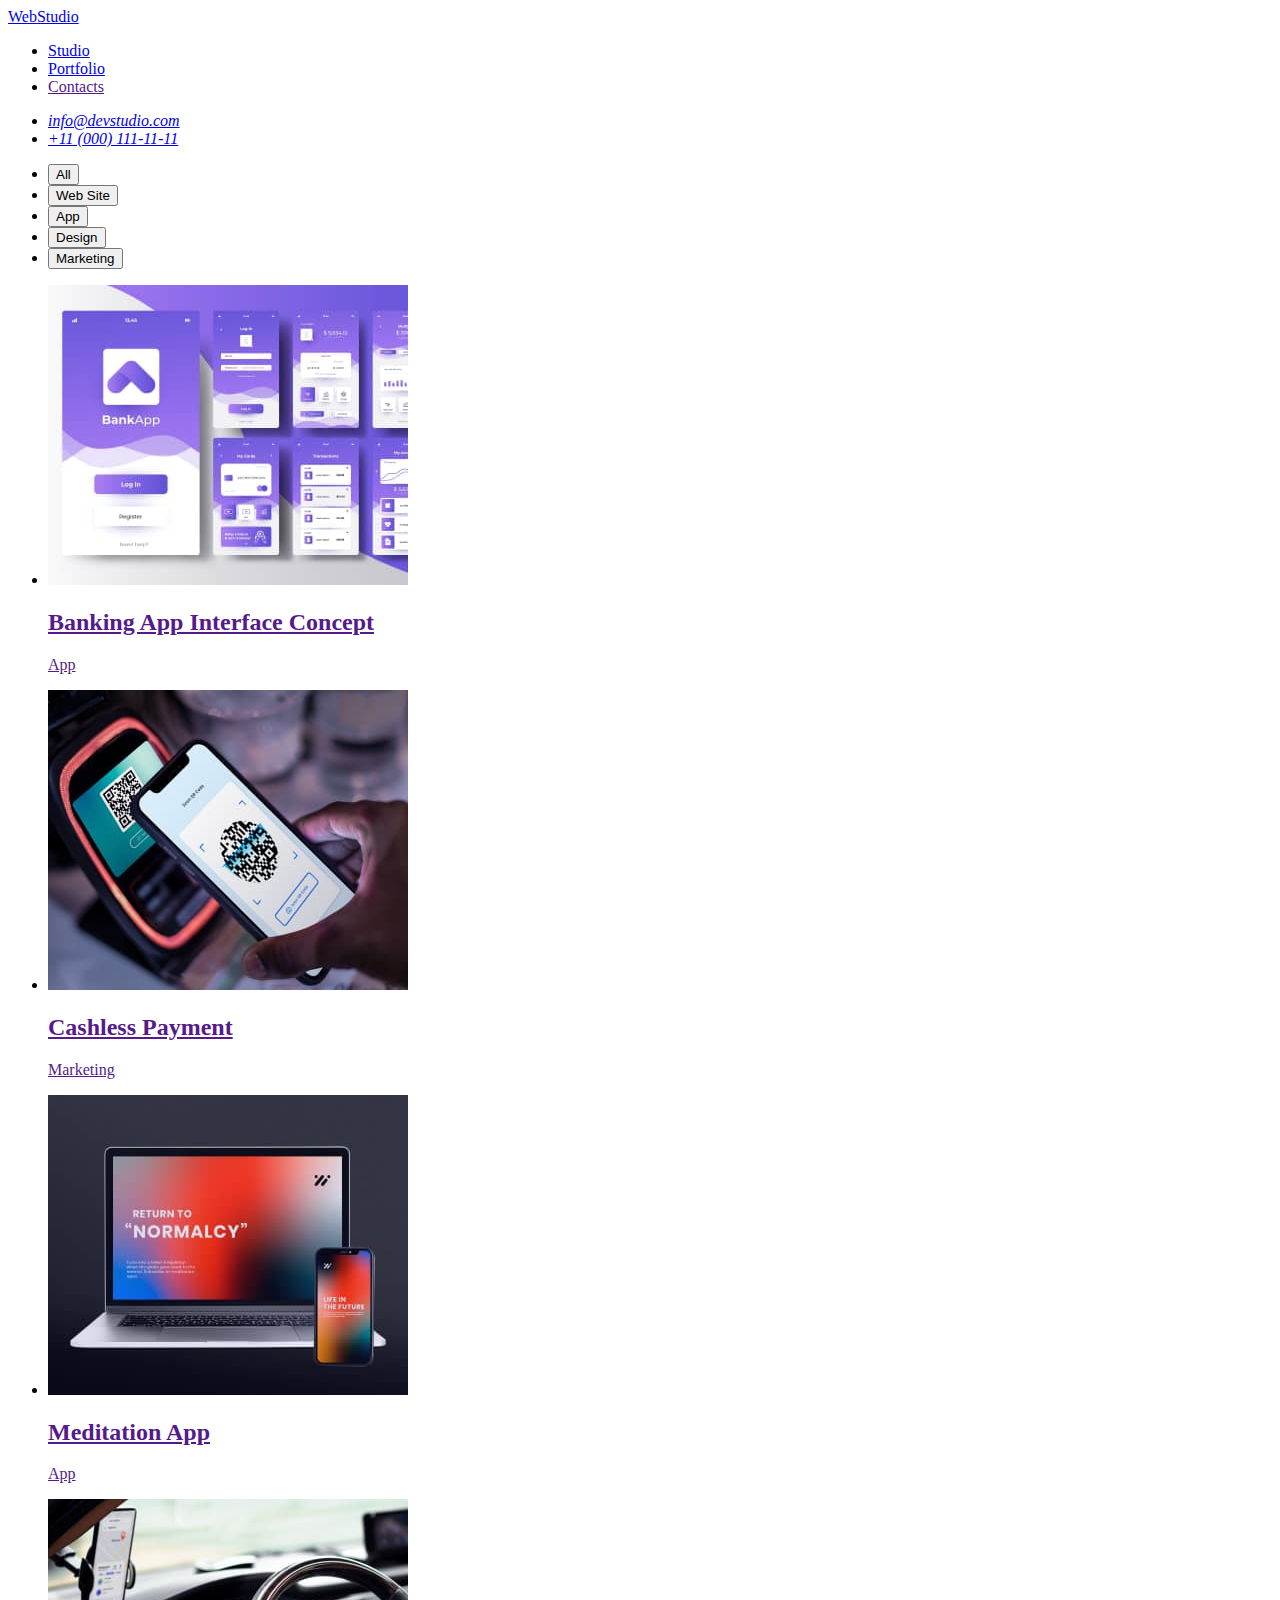
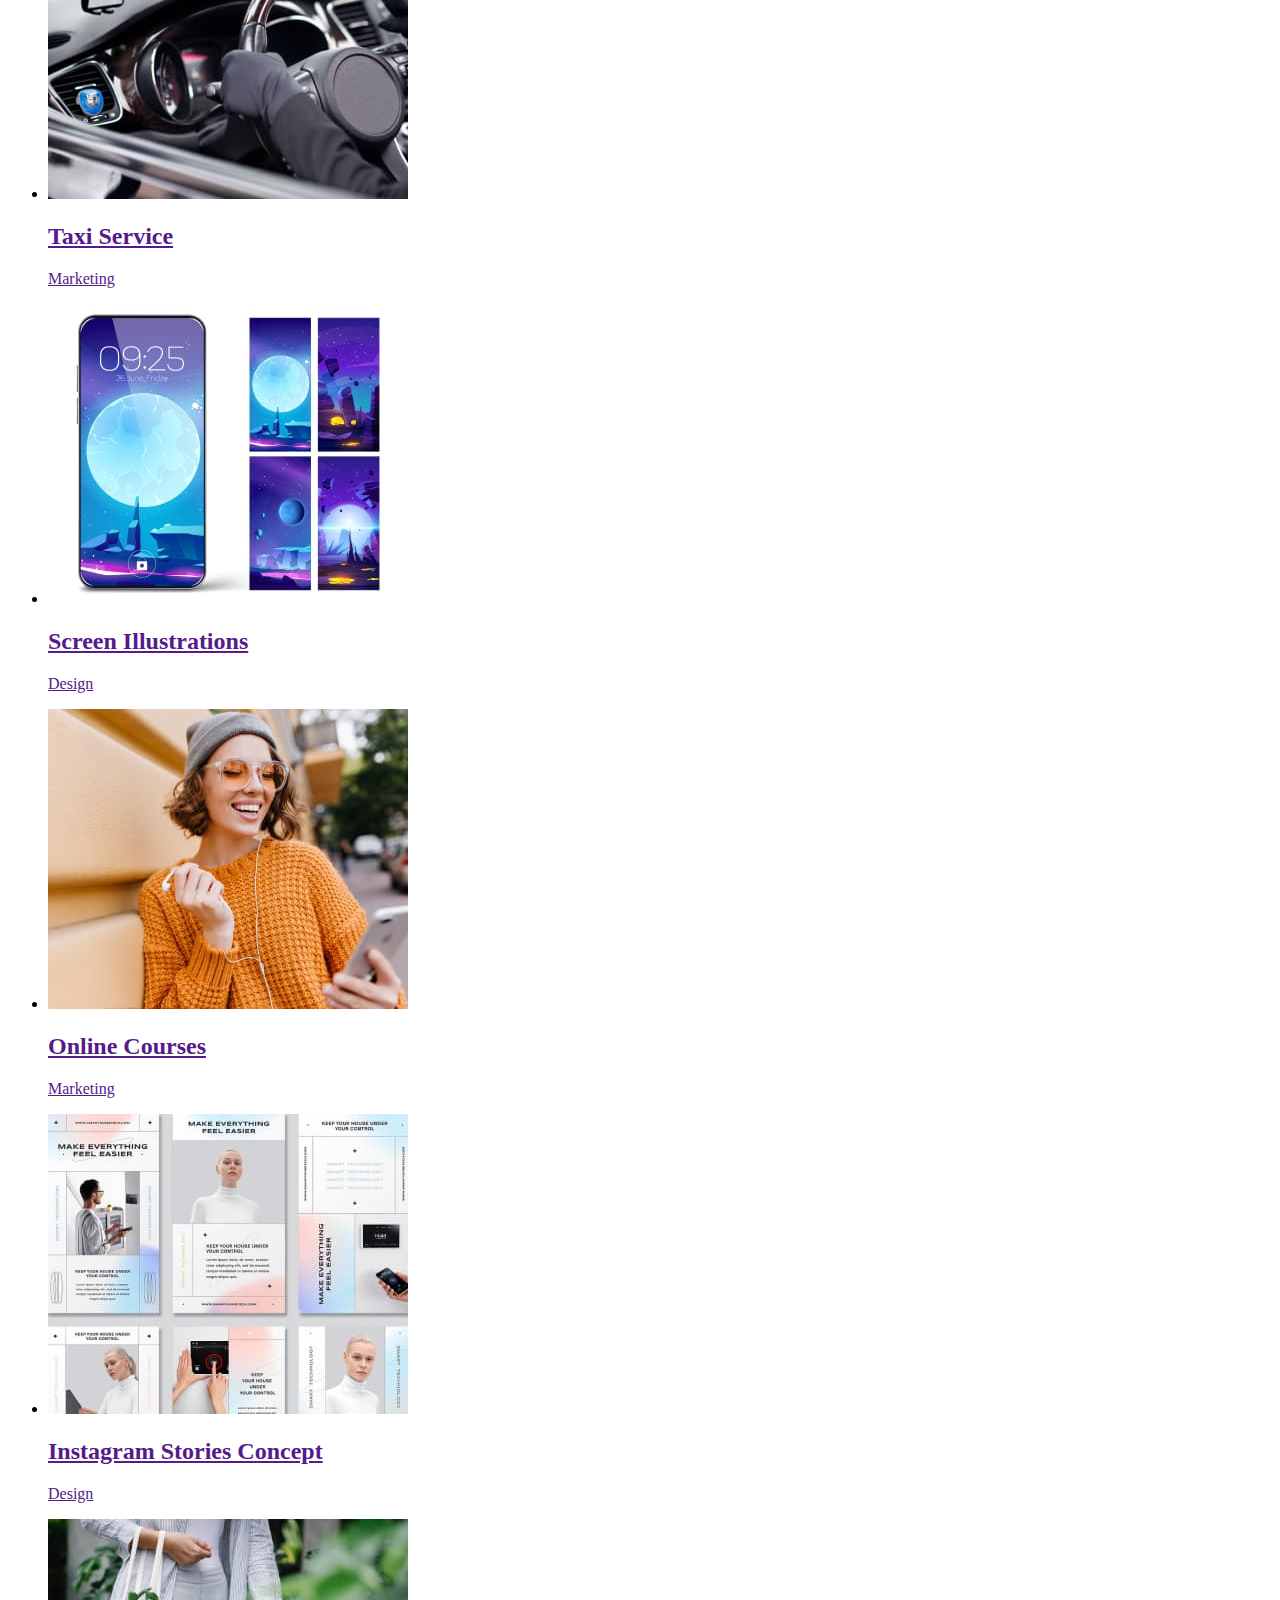
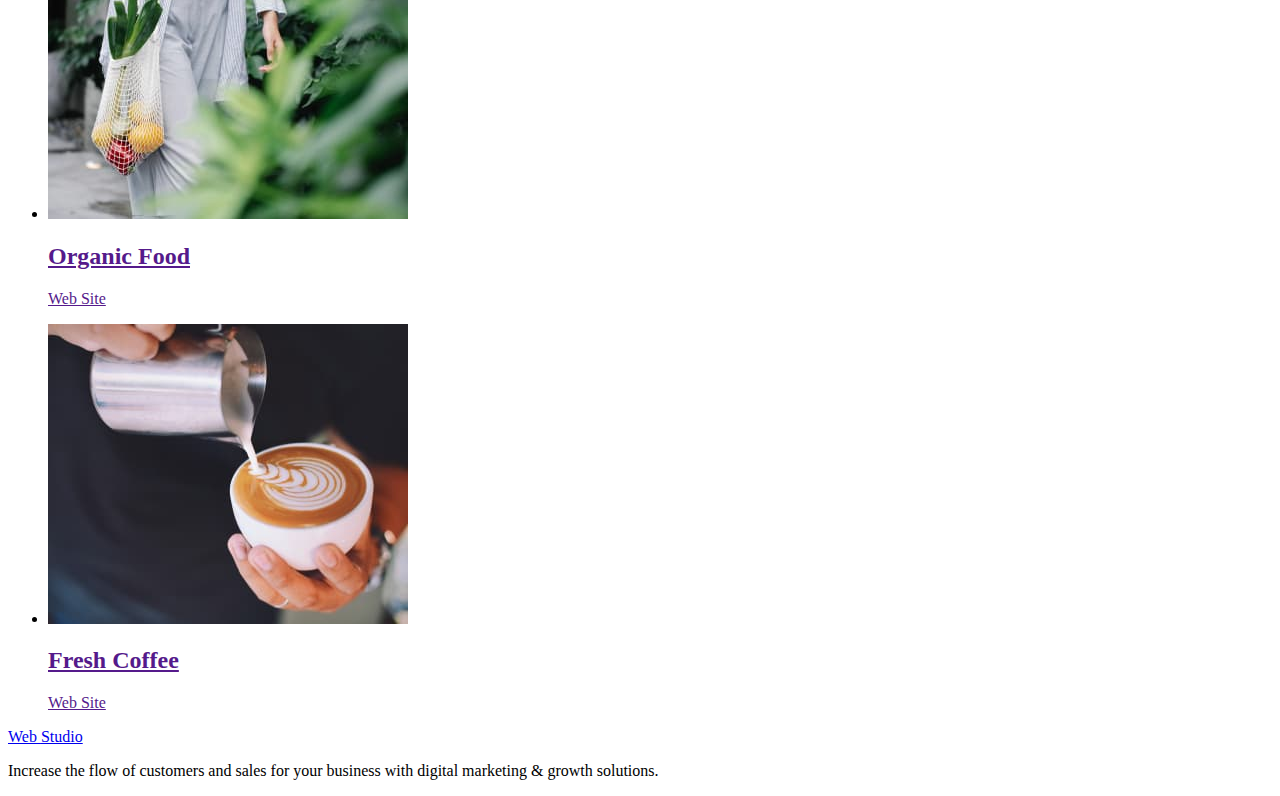
==== commit 98bc0cc9: "HW 11" ====
--- a/portfolio.html
+++ b/portfolio.html
@@ -10,14 +10,14 @@
       href="https://fonts.googleapis.com/css2?family=Raleway:wght@800&family=Roboto:wght@400;500;700;900&display=swap"
       rel="stylesheet"
     />
-    <link rel="stylesheet" href="./styles.css" />
+    <link rel="stylesheet" href="./css/styles.css" />
   </head>
   <body>
     <header class="header">
       <!-- Navigation -->
       <nav class="list">
         <a href="./index.html" class="logo link">Web<span class="logo-part">Studio</span></a>
-        <ul class="list">
+        <ul class="header-link list">
           <li>
             <a class="header-link link" href="./index.html">Studio</a>
           </li>
